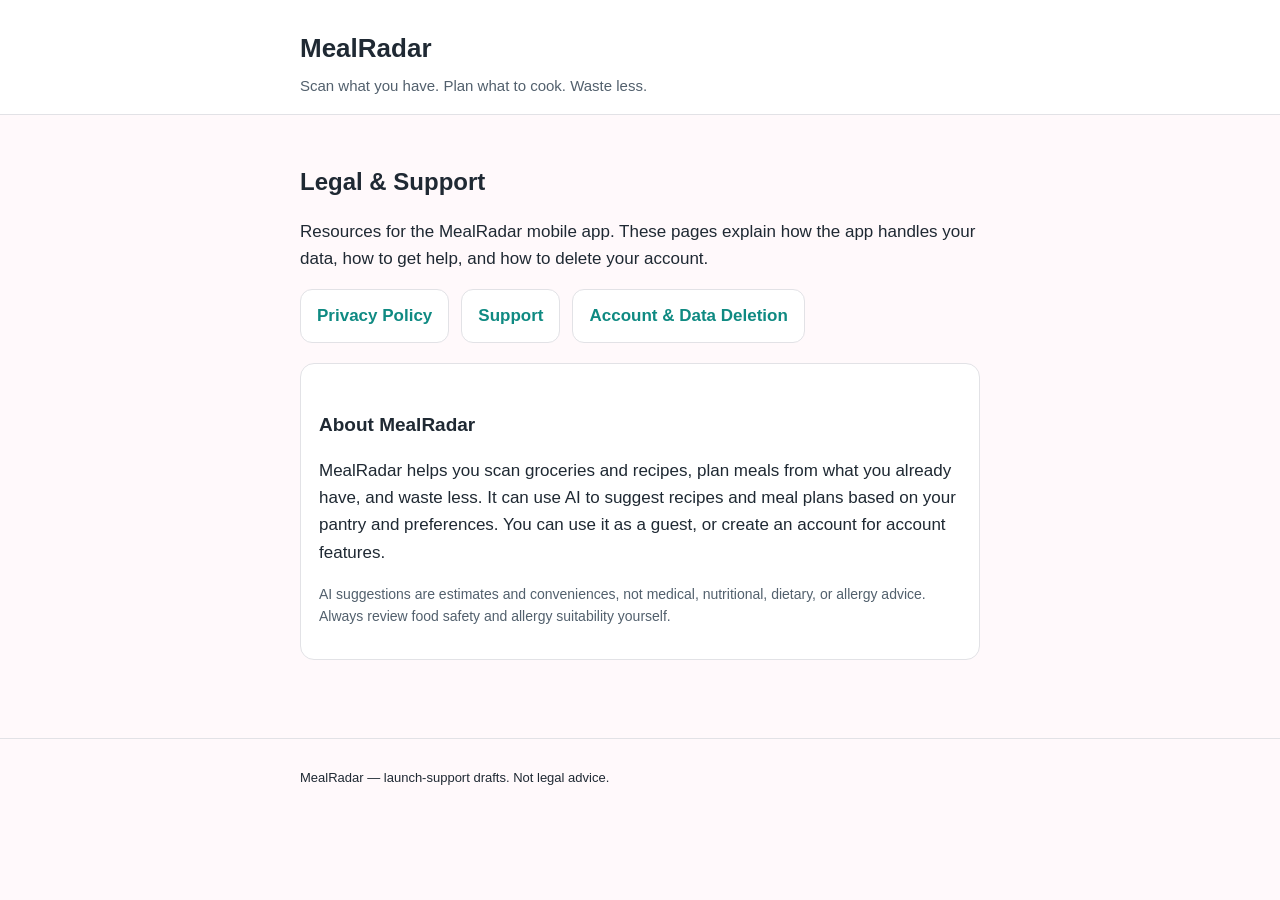
==== index.html @ 0b4d072e "Initial MealRadar legal site" ====
<!DOCTYPE html>
<html lang="en">
<head>
  <meta charset="utf-8" />
  <meta name="viewport" content="width=device-width, initial-scale=1" />
  <title>MealRadar — Legal &amp; Support</title>
  <meta name="description" content="Privacy, support, and account deletion resources for the MealRadar app." />
  <link rel="stylesheet" href="styles.css" />
</head>
<body>
  <header class="site">
    <div class="wrap">
      <p class="brand">MealRadar</p>
      <p class="tagline">Scan what you have. Plan what to cook. Waste less.</p>
    </div>
  </header>

  <main class="wrap">
    <h1>Legal &amp; Support</h1>
    <p>Resources for the MealRadar mobile app. These pages explain how the app
      handles your data, how to get help, and how to delete your account.</p>

    <ul class="nav-links">
      <li><a href="privacy.html">Privacy Policy</a></li>
      <li><a href="support.html">Support</a></li>
      <li><a href="delete-account.html">Account &amp; Data Deletion</a></li>
    </ul>

    <div class="card">
      <h2>About MealRadar</h2>
      <p>MealRadar helps you scan groceries and recipes, plan meals from what you
        already have, and waste less. It can use AI to suggest recipes and meal
        plans based on your pantry and preferences. You can use it as a guest, or
        create an account for account features.</p>
      <p class="small muted">AI suggestions are estimates and conveniences, not
        medical, nutritional, dietary, or allergy advice. Always review food
        safety and allergy suitability yourself.</p>
    </div>
  </main>

  <footer class="site">
    <div class="wrap">
      <p>MealRadar — launch-support drafts. Not legal advice.</p>
    </div>
  </footer>
</body>
</html>
---- styles.css ----
/* MealRadar legal/support static styles. No external fonts, CDNs, or scripts. */
:root {
  --bg: #fff9fb;
  --surface: #ffffff;
  --text: #1f2933;
  --muted: #52606d;
  --accent: #0f8a82; /* teal — meets contrast on white */
  --border: #e2e2e6;
  --maxw: 720px;
}

* { box-sizing: border-box; }

html { -webkit-text-size-adjust: 100%; }

body {
  margin: 0;
  background: var(--bg);
  color: var(--text);
  font-family: -apple-system, BlinkMacSystemFont, "Segoe UI", Roboto, Helvetica, Arial, sans-serif;
  line-height: 1.6;
  font-size: 17px;
}

.wrap {
  max-width: var(--maxw);
  margin: 0 auto;
  padding: 24px 20px 64px;
}

header.site {
  border-bottom: 1px solid var(--border);
  background: var(--surface);
}

header.site .wrap {
  padding-bottom: 16px;
  padding-top: 28px;
}

.brand {
  font-size: 26px;
  font-weight: 800;
  margin: 0;
  color: var(--text);
}

.tagline {
  margin: 4px 0 0;
  color: var(--muted);
  font-size: 15px;
}

h1 { font-size: 24px; margin: 24px 0 8px; }
h2 { font-size: 19px; margin: 28px 0 8px; }
p, li { color: var(--text); }
.muted { color: var(--muted); }
.small { font-size: 14px; }

a { color: var(--accent); }
a:focus-visible { outline: 3px solid var(--accent); outline-offset: 2px; border-radius: 4px; }

ul { padding-left: 22px; }
li { margin-bottom: 6px; }

.card {
  background: var(--surface);
  border: 1px solid var(--border);
  border-radius: 14px;
  padding: 18px 18px;
  margin: 14px 0;
}

.nav-links {
  list-style: none;
  padding: 0;
  margin: 16px 0 0;
  display: flex;
  flex-wrap: wrap;
  gap: 12px;
}

.nav-links a {
  display: inline-block;
  padding: 12px 16px;
  border: 1px solid var(--border);
  border-radius: 12px;
  background: var(--surface);
  text-decoration: none;
  font-weight: 700;
  min-height: 44px;
}

.todo {
  background: #fff4e5;
  border: 1px solid #f0c27a;
  color: #6b4a16;
  border-radius: 10px;
  padding: 10px 14px;
  font-size: 14px;
}

.backlinks {
  margin-top: 32px;
  padding-top: 16px;
  border-top: 1px solid var(--border);
  font-size: 15px;
}

footer.site {
  border-top: 1px solid var(--border);
  color: var(--muted);
  font-size: 13px;
}

footer.site .wrap { padding-top: 16px; padding-bottom: 28px; }

@media (max-width: 480px) {
  body { font-size: 16px; }
  .brand { font-size: 22px; }
}
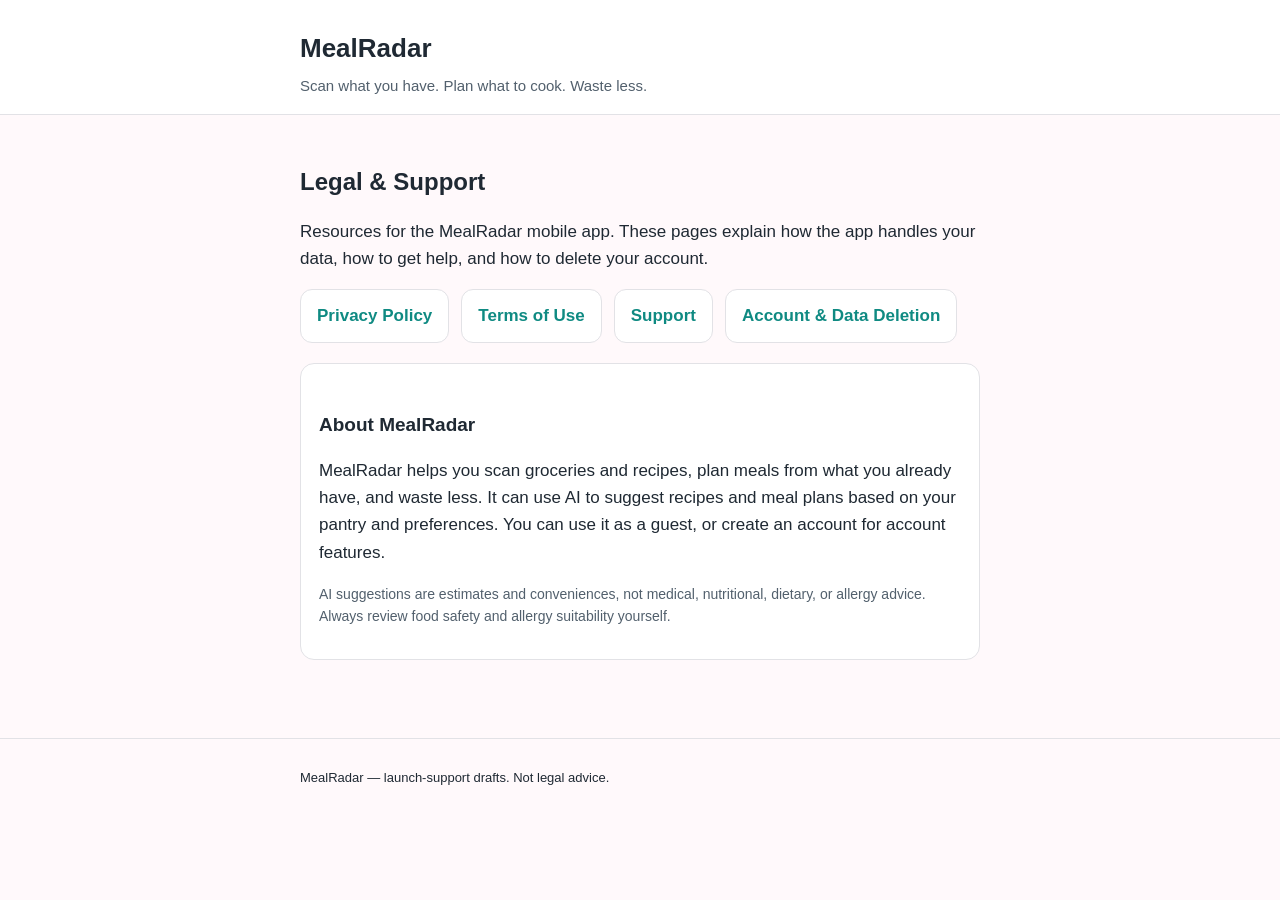
==== commit 445bd7d3: "Add Terms of Use page" ====
--- a/index.html
+++ b/index.html
@@ -22,6 +22,7 @@
 
     <ul class="nav-links">
       <li><a href="privacy.html">Privacy Policy</a></li>
+      <li><a href="terms.html">Terms of Use</a></li>
       <li><a href="support.html">Support</a></li>
       <li><a href="delete-account.html">Account &amp; Data Deletion</a></li>
     </ul>
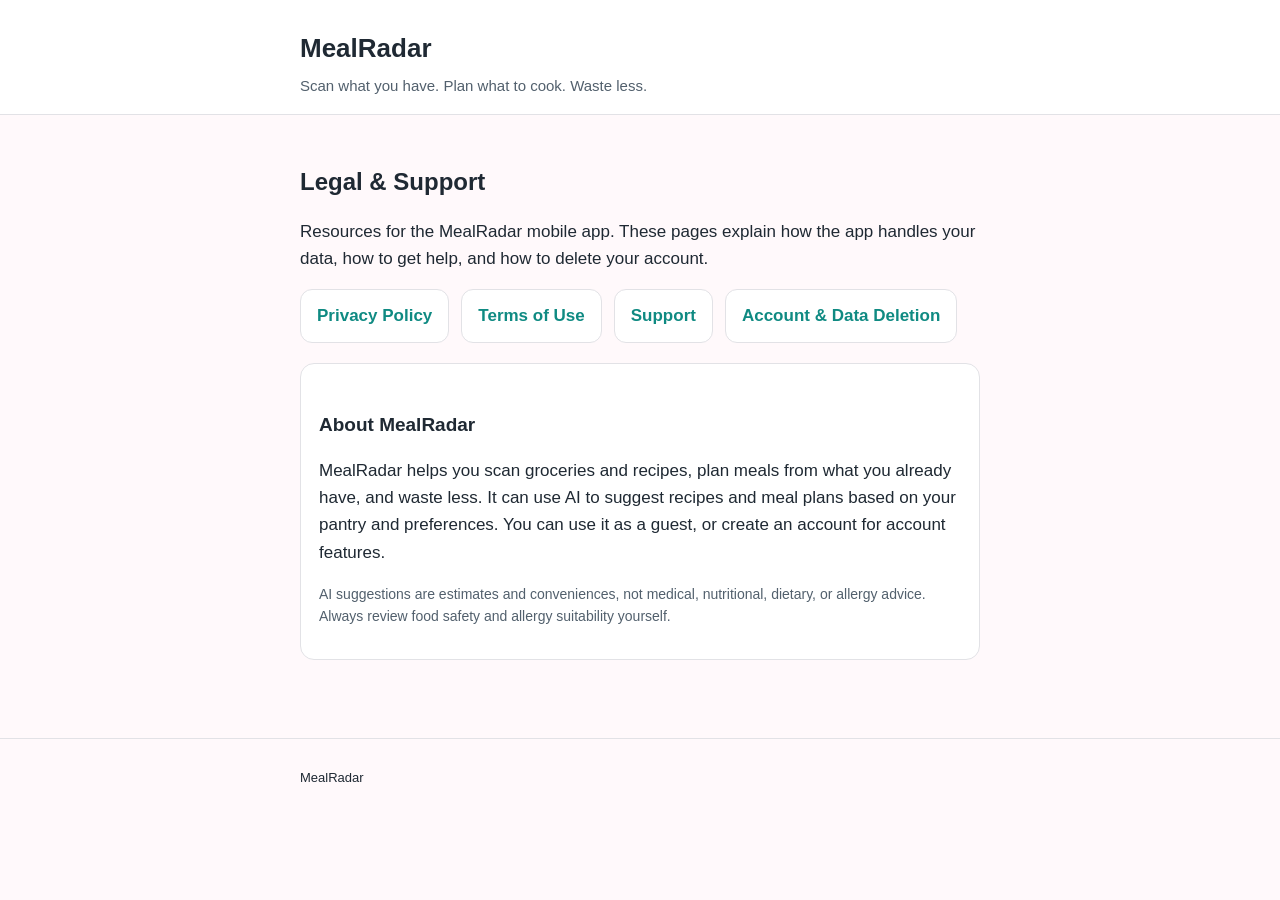
==== commit 4c757ca4: "Update legal pages for Google Play launch Co-Authored-By: Claude Opus 5 <noreply@anthropic.com>" ====
--- a/index.html
+++ b/index.html
@@ -41,7 +41,7 @@
 
   <footer class="site">
     <div class="wrap">
-      <p>MealRadar — launch-support drafts. Not legal advice.</p>
+      <p>MealRadar</p>
     </div>
   </footer>
 </body>
